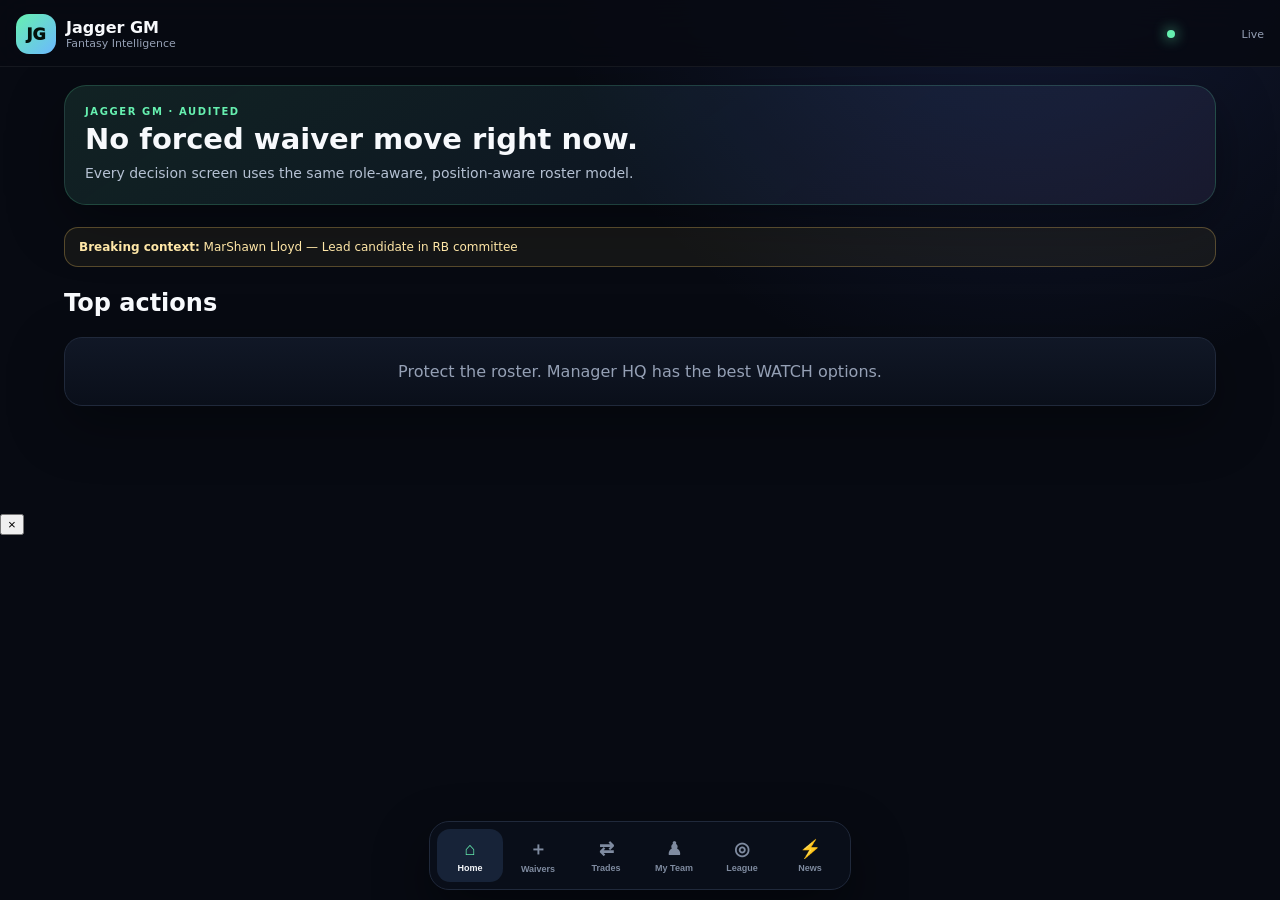
==== v3/index.html @ 691ece44 "Publish v5.7 audited stat display" ====
<!doctype html><html lang="en"><head><meta charset="utf-8"><meta name="viewport" content="width=device-width,initial-scale=1,viewport-fit=cover"><meta name="theme-color" content="#070a12"><meta name="apple-mobile-web-app-capable" content="yes"><meta name="apple-mobile-web-app-status-bar-style" content="black-translucent"><meta http-equiv="Cache-Control" content="no-cache, no-store, must-revalidate"><title>Jagger GM</title><link rel="stylesheet" href="styles.css?v=5.7"><style>.badge{white-space:nowrap}a.chip{text-decoration:none}.status span{min-width:82px;text-align:right}.dock button{touch-action:manipulation;-webkit-tap-highlight-color:transparent}.dd-source{font-size:9px;color:#66768d;margin-top:6px}</style></head><body><div id="app"><header class="top"><div class="brand"><div class="mark">JG</div><div><strong>Jagger GM</strong><span id="leagueName">Fantasy Intelligence</span></div></div><div class="status" id="liveStatus"><i></i><span>Refreshing</span></div></header><main id="view"><section class="hero"><div class="eyebrow">Loading live league intelligence</div><h1>Refreshing your league…</h1><p>Getting the newest published snapshot before recommendations load.</p></section></main><nav class="dock" id="dock"><button data-tab="home" class="active"><b>⌂</b><span>Home</span></button><button data-tab="waivers"><b>＋</b><span>Waivers</span></button><button data-tab="trades"><b>⇄</b><span>Trades</span></button><button data-tab="team"><b>♟</b><span>My Team</span></button><button data-tab="league"><b>◎</b><span>League</span></button><button data-tab="news"><b>⚡</b><span>News</span></button></nav></div><aside id="sheet" class="sheet"><div class="sheet-grab"></div><button class="sheet-close" id="sheetClose">×</button><div id="sheetBody"></div></aside><div id="shade" class="shade"></div><script src="boot.js?v=5.7"></script></body></html>
---- v3/styles.css ----
:root{--bg:#070a12;--panel:#0d1220;--panel2:#111827;--line:#20293b;--text:#f7f9fc;--muted:#95a0b5;--green:#66f0b0;--blue:#6cb8ff;--amber:#ffd166;--red:#ff7b86;--purple:#b89cff;--shadow:0 18px 55px rgba(0,0,0,.35)}*{box-sizing:border-box}html,body{margin:0;background:radial-gradient(circle at 80% -10%,rgba(86,116,255,.16),transparent 34%),var(--bg);color:var(--text);font-family:Inter,ui-sans-serif,system-ui,-apple-system,BlinkMacSystemFont,"Segoe UI",sans-serif}body{min-height:100vh}.top{position:sticky;top:0;z-index:20;display:flex;align-items:center;justify-content:space-between;padding:14px 16px calc(12px + env(safe-area-inset-top));background:rgba(7,10,18,.86);backdrop-filter:blur(18px);border-bottom:1px solid rgba(255,255,255,.06)}.brand{display:flex;align-items:center;gap:10px}.mark{width:40px;height:40px;border-radius:13px;background:linear-gradient(135deg,var(--green),var(--blue));display:grid;place-items:center;color:#03110b;font-weight:1000}.brand strong,.brand span{display:block}.brand strong{font-size:16px}.brand span{font-size:11px;color:var(--muted)}.status{display:flex;gap:7px;align-items:center;color:var(--muted);font-size:11px}.status i{width:8px;height:8px;border-radius:50%;background:var(--green);box-shadow:0 0 14px var(--green)}main{padding:18px 14px 108px;max-width:1180px;margin:auto}.hero{padding:20px;border-radius:22px;border:1px solid rgba(102,240,176,.18);background:linear-gradient(145deg,rgba(102,240,176,.11),rgba(108,184,255,.07) 55%,rgba(184,156,255,.08));box-shadow:var(--shadow)}.eyebrow{font-size:10px;text-transform:uppercase;letter-spacing:.16em;font-weight:900;color:var(--green)}h1,h2,h3,p{margin-top:0}.hero h1{font-size:29px;line-height:1.05;margin:7px 0 9px}.hero p{color:#b5c1d3;font-size:14px;line-height:1.5;margin-bottom:0}.metrics{display:grid;grid-template-columns:repeat(4,minmax(0,1fr));gap:10px;margin-top:14px}.metric,.card{background:linear-gradient(180deg,rgba(17,24,39,.96),rgba(10,15,26,.98));border:1px solid var(--line);border-radius:18px;box-shadow:var(--shadow)}.metric{padding:14px}.metric span{display:block;color:var(--muted);font-size:10px;text-transform:uppercase}.metric b{display:block;font-size:24px;margin-top:5px}.section{margin-top:22px}.section-head{margin-bottom:10px}.section-head h2{margin:0;font-size:19px}.section-head p{color:var(--muted);font-size:12px}.card{padding:16px}.action{border-color:#28415a}.action+.action{margin-top:10px}.action-top{display:flex;justify-content:space-between;gap:12px}.action h3{margin:4px 0 3px;font-size:17px}.badge{font-size:10px;font-weight:900;border-radius:999px;padding:6px 9px;height:max-content}.badge.claim{background:var(--green);color:#04110b}.badge.watch{background:var(--amber);color:#211900}.badge.pass{background:#1c2635;color:#9aabc0}.badge.trade{background:var(--purple);color:#150d22}.reason{color:#aebbd0;font-size:12px;line-height:1.45}.minirow{display:flex;gap:7px;flex-wrap:wrap;margin-top:10px}.chip{padding:6px 8px;border-radius:9px;background:#141d2c;color:#b9c7d8;font-size:11px}.chip.good{color:var(--green);background:rgba(102,240,176,.08)}.chip.bad{color:var(--red);background:rgba(255,123,134,.08)}.grid{display:grid;gap:10px}.grid.two{grid-template-columns:repeat(2,minmax(0,1fr))}.player-row{display:flex;align-items:center;justify-content:space-between;gap:10px}.player-main{display:flex;gap:10px;align-items:center;min-width:0}.pos{min-width:36px;text-align:center;padding:5px 6px;border-radius:9px;background:#172336;color:#9fc2e6;font-size:10px;font-weight:900}.player-main strong{display:block}.player-main small{display:block;color:var(--muted);margin-top:2px}.score{font-size:19px;font-weight:900}.list{display:grid;gap:9px}.controls{display:flex;gap:8px;flex-wrap:wrap}.control{background:#0d1522;border:1px solid var(--line);color:var(--text);padding:10px 11px;border-radius:11px}.search{flex:1;min-width:190px}.table{overflow:auto;border:1px solid var(--line);border-radius:16px}.table table{width:100%;border-collapse:collapse;min-width:760px;background:#0b111d}.table th,.table td{padding:11px;border-bottom:1px solid #1a2433;text-align:left;font-size:12px}.dock{position:fixed;left:50%;bottom:10px;transform:translateX(-50%);z-index:25;display:flex;gap:2px;padding:7px;background:rgba(10,15,26,.94);border:1px solid var(--line);border-radius:20px;backdrop-filter:blur(18px);box-shadow:0 22px 55px rgba(0,0,0,.45);max-width:calc(100vw - 18px);overflow:auto}.dock button{border:0;background:transparent;color:#7f8ba0;padding:8px 12px;border-radius:13px;min-width:66px}.dock button b,.dock button span{display:block}.dock button b{font-size:18px}.dock button span{font-size:9px;margin-top:3px;font-weight:800}.dock button.active{background:#172338;color:var(--text)}.dock button.active b{color:var(--green)}.tradebox{display:grid;grid-template-columns:1fr auto 1fr;gap:9px;align-items:center;margin-top:11px}.side{padding:11px;border-radius:13px;background:#0c1522;border:1px solid #1c2b3e}.arrow{color:var(--green);font-size:20px}.empty{padding:24px;text-align:center;color:var(--muted)}.warning{border:1px solid rgba(255,209,102,.28);background:rgba(255,209,102,.06);color:#ffe7a7;padding:12px 14px;border-radius:14px;font-size:12px;margin-bottom:12px}.decision-details{margin-top:14px;border-top:1px solid #203048;padding-top:13px}.dd-head{display:flex;justify-content:space-between;gap:10px;align-items:center;margin-bottom:9px}.dd-head b{font-size:13px}.dd-head span{font-size:10px;color:var(--muted)}.dd-compare{display:grid;grid-template-columns:1fr 1fr;gap:8px}.dd-player{border:1px solid #1d2c40;background:#09111d;border-radius:14px;padding:10px}.dd-title span{display:block;color:var(--muted);font-size:9px;font-weight:900;letter-spacing:.08em}.dd-title strong{display:block;font-size:13px;margin-top:2px}.dd-grid{display:grid;grid-template-columns:1fr 1fr;gap:5px;margin-top:9px}.dd-cell{background:#111b2a;border-radius:8px;padding:7px}.dd-cell small{display:block;color:#8090a7;font-size:8px;text-transform:uppercase}.dd-cell b{display:block;font-size:12px;margin-top:2px}.dd-cell.key{background:rgba(102,240,176,.09)}.dd-cell.key b{color:var(--green);font-size:14px}.dd-role{margin-top:8px;padding:8px;border-radius:9px;background:rgba(255,209,102,.07);color:#ffe3a0;font-size:10px;line-height:1.35}.dd-role span{color:#c9b987}@media(max-width:760px){.metrics{grid-template-columns:repeat(2,minmax(0,1fr))}.grid.two{grid-template-columns:1fr}.hero h1{font-size:25px}.tradebox{grid-template-columns:1fr}.arrow{transform:rotate(90deg);text-align:center}.dock{width:calc(100vw - 18px);justify-content:flex-start}.dock button{flex:1;min-width:58px;padding:8px 7px}.dd-compare{grid-template-columns:1fr}.dd-grid{grid-template-columns:repeat(3,minmax(0,1fr))}}
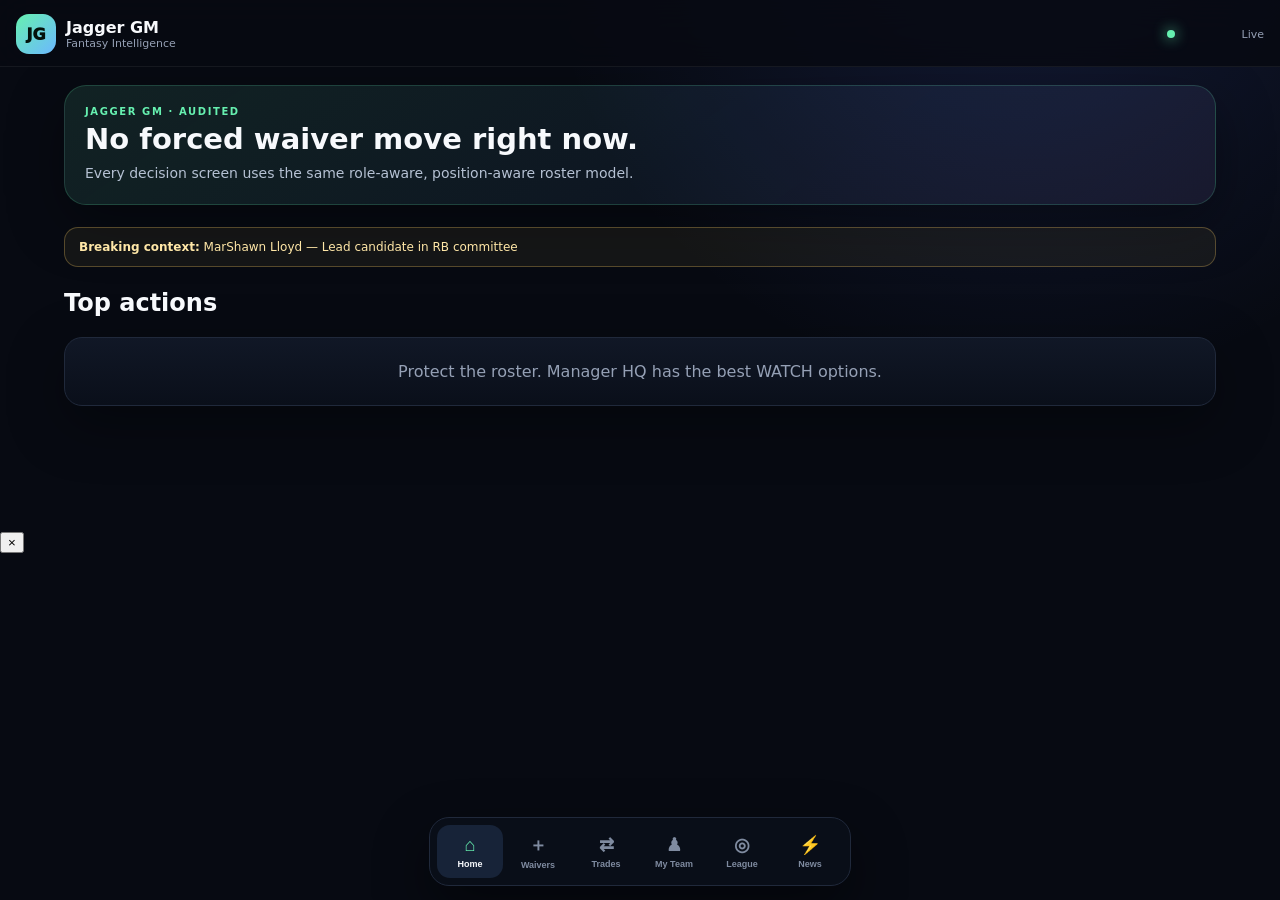
==== commit d40d4638: "Publish iPhone-safe footer v6.1" ====
--- a/v3/index.html
+++ b/v3/index.html
@@ -1 +1 @@
-<!doctype html><html lang="en"><head><meta charset="utf-8"><meta name="viewport" content="width=device-width,initial-scale=1,viewport-fit=cover"><meta name="theme-color" content="#070a12"><meta name="apple-mobile-web-app-capable" content="yes"><meta name="apple-mobile-web-app-status-bar-style" content="black-translucent"><meta http-equiv="Cache-Control" content="no-cache, no-store, must-revalidate"><title>Jagger GM</title><link rel="stylesheet" href="styles.css?v=5.7"><style>.badge{white-space:nowrap}a.chip{text-decoration:none}.status span{min-width:82px;text-align:right}.dock button{touch-action:manipulation;-webkit-tap-highlight-color:transparent}.dd-source{font-size:9px;color:#66768d;margin-top:6px}</style></head><body><div id="app"><header class="top"><div class="brand"><div class="mark">JG</div><div><strong>Jagger GM</strong><span id="leagueName">Fantasy Intelligence</span></div></div><div class="status" id="liveStatus"><i></i><span>Refreshing</span></div></header><main id="view"><section class="hero"><div class="eyebrow">Loading live league intelligence</div><h1>Refreshing your league…</h1><p>Getting the newest published snapshot before recommendations load.</p></section></main><nav class="dock" id="dock"><button data-tab="home" class="active"><b>⌂</b><span>Home</span></button><button data-tab="waivers"><b>＋</b><span>Waivers</span></button><button data-tab="trades"><b>⇄</b><span>Trades</span></button><button data-tab="team"><b>♟</b><span>My Team</span></button><button data-tab="league"><b>◎</b><span>League</span></button><button data-tab="news"><b>⚡</b><span>News</span></button></nav></div><aside id="sheet" class="sheet"><div class="sheet-grab"></div><button class="sheet-close" id="sheetClose">×</button><div id="sheetBody"></div></aside><div id="shade" class="shade"></div><script src="boot.js?v=5.7"></script></body></html>+<!doctype html><html lang="en"><head><meta charset="utf-8"><meta name="viewport" content="width=device-width,initial-scale=1,viewport-fit=cover,interactive-widget=resizes-content"><meta name="theme-color" content="#070a12"><meta name="apple-mobile-web-app-capable" content="yes"><meta name="apple-mobile-web-app-status-bar-style" content="black-translucent"><meta http-equiv="Cache-Control" content="no-cache, no-store, must-revalidate"><title>Jagger GM</title><link rel="stylesheet" href="styles.css?v=6.1"><style>.badge{white-space:nowrap}a.chip{text-decoration:none}.status span{min-width:82px;text-align:right}.dock button{touch-action:manipulation;-webkit-tap-highlight-color:transparent}.dd-source{font-size:9px;color:#66768d;margin-top:6px}.waiver-drops{margin-top:14px;border-top:1px solid #203048;padding-top:12px}.waiver-drop{display:grid;grid-template-columns:1fr auto;gap:3px 10px;padding:9px 0;border-bottom:1px solid #182334}.waiver-drop span{font-size:10px;color:#ffd166;text-align:right}.waiver-drop small{grid-column:1/-1;color:#8594aa}.waiver-prospect .score{color:#66f0b0}</style></head><body><div id="app"><header class="top"><div class="brand"><div class="mark">JG</div><div><strong>Jagger GM</strong><span id="leagueName">Fantasy Intelligence</span></div></div><div class="status" id="liveStatus"><i></i><span>Refreshing</span></div></header><main id="view"><section class="hero"><div class="eyebrow">Loading live league intelligence</div><h1>Refreshing your league…</h1><p>Getting the newest published snapshot before recommendations load.</p></section></main><nav class="dock" id="dock"><button data-tab="home" class="active"><b>⌂</b><span>Home</span></button><button data-tab="waivers"><b>＋</b><span>Waivers</span></button><button data-tab="trades"><b>⇄</b><span>Trades</span></button><button data-tab="team"><b>♟</b><span>My Team</span></button><button data-tab="league"><b>◎</b><span>League</span></button><button data-tab="news"><b>⚡</b><span>News</span></button></nav></div><aside id="sheet" class="sheet"><div class="sheet-grab"></div><button class="sheet-close" id="sheetClose">×</button><div id="sheetBody"></div></aside><div id="shade" class="shade"></div><script src="boot.js?v=6.0"></script></body></html>
--- a/v3/styles.css
+++ b/v3/styles.css
@@ -1 +1 @@
-:root{--bg:#070a12;--panel:#0d1220;--panel2:#111827;--line:#20293b;--text:#f7f9fc;--muted:#95a0b5;--green:#66f0b0;--blue:#6cb8ff;--amber:#ffd166;--red:#ff7b86;--purple:#b89cff;--shadow:0 18px 55px rgba(0,0,0,.35)}*{box-sizing:border-box}html,body{margin:0;background:radial-gradient(circle at 80% -10%,rgba(86,116,255,.16),transparent 34%),var(--bg);color:var(--text);font-family:Inter,ui-sans-serif,system-ui,-apple-system,BlinkMacSystemFont,"Segoe UI",sans-serif}body{min-height:100vh}.top{position:sticky;top:0;z-index:20;display:flex;align-items:center;justify-content:space-between;padding:14px 16px calc(12px + env(safe-area-inset-top));background:rgba(7,10,18,.86);backdrop-filter:blur(18px);border-bottom:1px solid rgba(255,255,255,.06)}.brand{display:flex;align-items:center;gap:10px}.mark{width:40px;height:40px;border-radius:13px;background:linear-gradient(135deg,var(--green),var(--blue));display:grid;place-items:center;color:#03110b;font-weight:1000}.brand strong,.brand span{display:block}.brand strong{font-size:16px}.brand span{font-size:11px;color:var(--muted)}.status{display:flex;gap:7px;align-items:center;color:var(--muted);font-size:11px}.status i{width:8px;height:8px;border-radius:50%;background:var(--green);box-shadow:0 0 14px var(--green)}main{padding:18px 14px 108px;max-width:1180px;margin:auto}.hero{padding:20px;border-radius:22px;border:1px solid rgba(102,240,176,.18);background:linear-gradient(145deg,rgba(102,240,176,.11),rgba(108,184,255,.07) 55%,rgba(184,156,255,.08));box-shadow:var(--shadow)}.eyebrow{font-size:10px;text-transform:uppercase;letter-spacing:.16em;font-weight:900;color:var(--green)}h1,h2,h3,p{margin-top:0}.hero h1{font-size:29px;line-height:1.05;margin:7px 0 9px}.hero p{color:#b5c1d3;font-size:14px;line-height:1.5;margin-bottom:0}.metrics{display:grid;grid-template-columns:repeat(4,minmax(0,1fr));gap:10px;margin-top:14px}.metric,.card{background:linear-gradient(180deg,rgba(17,24,39,.96),rgba(10,15,26,.98));border:1px solid var(--line);border-radius:18px;box-shadow:var(--shadow)}.metric{padding:14px}.metric span{display:block;color:var(--muted);font-size:10px;text-transform:uppercase}.metric b{display:block;font-size:24px;margin-top:5px}.section{margin-top:22px}.section-head{margin-bottom:10px}.section-head h2{margin:0;font-size:19px}.section-head p{color:var(--muted);font-size:12px}.card{padding:16px}.action{border-color:#28415a}.action+.action{margin-top:10px}.action-top{display:flex;justify-content:space-between;gap:12px}.action h3{margin:4px 0 3px;font-size:17px}.badge{font-size:10px;font-weight:900;border-radius:999px;padding:6px 9px;height:max-content}.badge.claim{background:var(--green);color:#04110b}.badge.watch{background:var(--amber);color:#211900}.badge.pass{background:#1c2635;color:#9aabc0}.badge.trade{background:var(--purple);color:#150d22}.reason{color:#aebbd0;font-size:12px;line-height:1.45}.minirow{display:flex;gap:7px;flex-wrap:wrap;margin-top:10px}.chip{padding:6px 8px;border-radius:9px;background:#141d2c;color:#b9c7d8;font-size:11px}.chip.good{color:var(--green);background:rgba(102,240,176,.08)}.chip.bad{color:var(--red);background:rgba(255,123,134,.08)}.grid{display:grid;gap:10px}.grid.two{grid-template-columns:repeat(2,minmax(0,1fr))}.player-row{display:flex;align-items:center;justify-content:space-between;gap:10px}.player-main{display:flex;gap:10px;align-items:center;min-width:0}.pos{min-width:36px;text-align:center;padding:5px 6px;border-radius:9px;background:#172336;color:#9fc2e6;font-size:10px;font-weight:900}.player-main strong{display:block}.player-main small{display:block;color:var(--muted);margin-top:2px}.score{font-size:19px;font-weight:900}.list{display:grid;gap:9px}.controls{display:flex;gap:8px;flex-wrap:wrap}.control{background:#0d1522;border:1px solid var(--line);color:var(--text);padding:10px 11px;border-radius:11px}.search{flex:1;min-width:190px}.table{overflow:auto;border:1px solid var(--line);border-radius:16px}.table table{width:100%;border-collapse:collapse;min-width:760px;background:#0b111d}.table th,.table td{padding:11px;border-bottom:1px solid #1a2433;text-align:left;font-size:12px}.dock{position:fixed;left:50%;bottom:10px;transform:translateX(-50%);z-index:25;display:flex;gap:2px;padding:7px;background:rgba(10,15,26,.94);border:1px solid var(--line);border-radius:20px;backdrop-filter:blur(18px);box-shadow:0 22px 55px rgba(0,0,0,.45);max-width:calc(100vw - 18px);overflow:auto}.dock button{border:0;background:transparent;color:#7f8ba0;padding:8px 12px;border-radius:13px;min-width:66px}.dock button b,.dock button span{display:block}.dock button b{font-size:18px}.dock button span{font-size:9px;margin-top:3px;font-weight:800}.dock button.active{background:#172338;color:var(--text)}.dock button.active b{color:var(--green)}.tradebox{display:grid;grid-template-columns:1fr auto 1fr;gap:9px;align-items:center;margin-top:11px}.side{padding:11px;border-radius:13px;background:#0c1522;border:1px solid #1c2b3e}.arrow{color:var(--green);font-size:20px}.empty{padding:24px;text-align:center;color:var(--muted)}.warning{border:1px solid rgba(255,209,102,.28);background:rgba(255,209,102,.06);color:#ffe7a7;padding:12px 14px;border-radius:14px;font-size:12px;margin-bottom:12px}.decision-details{margin-top:14px;border-top:1px solid #203048;padding-top:13px}.dd-head{display:flex;justify-content:space-between;gap:10px;align-items:center;margin-bottom:9px}.dd-head b{font-size:13px}.dd-head span{font-size:10px;color:var(--muted)}.dd-compare{display:grid;grid-template-columns:1fr 1fr;gap:8px}.dd-player{border:1px solid #1d2c40;background:#09111d;border-radius:14px;padding:10px}.dd-title span{display:block;color:var(--muted);font-size:9px;font-weight:900;letter-spacing:.08em}.dd-title strong{display:block;font-size:13px;margin-top:2px}.dd-grid{display:grid;grid-template-columns:1fr 1fr;gap:5px;margin-top:9px}.dd-cell{background:#111b2a;border-radius:8px;padding:7px}.dd-cell small{display:block;color:#8090a7;font-size:8px;text-transform:uppercase}.dd-cell b{display:block;font-size:12px;margin-top:2px}.dd-cell.key{background:rgba(102,240,176,.09)}.dd-cell.key b{color:var(--green);font-size:14px}.dd-role{margin-top:8px;padding:8px;border-radius:9px;background:rgba(255,209,102,.07);color:#ffe3a0;font-size:10px;line-height:1.35}.dd-role span{color:#c9b987}@media(max-width:760px){.metrics{grid-template-columns:repeat(2,minmax(0,1fr))}.grid.two{grid-template-columns:1fr}.hero h1{font-size:25px}.tradebox{grid-template-columns:1fr}.arrow{transform:rotate(90deg);text-align:center}.dock{width:calc(100vw - 18px);justify-content:flex-start}.dock button{flex:1;min-width:58px;padding:8px 7px}.dd-compare{grid-template-columns:1fr}.dd-grid{grid-template-columns:repeat(3,minmax(0,1fr))}}+:root{--bg:#070a12;--panel:#0d1220;--panel2:#111827;--line:#20293b;--text:#f7f9fc;--muted:#95a0b5;--green:#66f0b0;--blue:#6cb8ff;--amber:#ffd166;--red:#ff7b86;--purple:#b89cff;--shadow:0 18px 55px rgba(0,0,0,.35)}*{box-sizing:border-box}html,body{margin:0;background:radial-gradient(circle at 80% -10%,rgba(86,116,255,.16),transparent 34%),var(--bg);color:var(--text);font-family:Inter,ui-sans-serif,system-ui,-apple-system,BlinkMacSystemFont,"Segoe UI",sans-serif}body{min-height:100vh}.top{position:sticky;top:0;z-index:20;display:flex;align-items:center;justify-content:space-between;padding:14px 16px calc(12px + env(safe-area-inset-top));background:rgba(7,10,18,.86);backdrop-filter:blur(18px);border-bottom:1px solid rgba(255,255,255,.06)}.brand{display:flex;align-items:center;gap:10px}.mark{width:40px;height:40px;border-radius:13px;background:linear-gradient(135deg,var(--green),var(--blue));display:grid;place-items:center;color:#03110b;font-weight:1000}.brand strong,.brand span{display:block}.brand strong{font-size:16px}.brand span{font-size:11px;color:var(--muted)}.status{display:flex;gap:7px;align-items:center;color:var(--muted);font-size:11px}.status i{width:8px;height:8px;border-radius:50%;background:var(--green);box-shadow:0 0 14px var(--green)}main{padding:18px 14px 126px;max-width:1180px;margin:auto}.hero{padding:20px;border-radius:22px;border:1px solid rgba(102,240,176,.18);background:linear-gradient(145deg,rgba(102,240,176,.11),rgba(108,184,255,.07) 55%,rgba(184,156,255,.08));box-shadow:var(--shadow)}.eyebrow{font-size:10px;text-transform:uppercase;letter-spacing:.16em;font-weight:900;color:var(--green)}h1,h2,h3,p{margin-top:0}.hero h1{font-size:29px;line-height:1.05;margin:7px 0 9px}.hero p{color:#b5c1d3;font-size:14px;line-height:1.5;margin-bottom:0}.metrics{display:grid;grid-template-columns:repeat(4,minmax(0,1fr));gap:10px;margin-top:14px}.metric,.card{background:linear-gradient(180deg,rgba(17,24,39,.96),rgba(10,15,26,.98));border:1px solid var(--line);border-radius:18px;box-shadow:var(--shadow)}.metric{padding:14px}.metric span{display:block;color:var(--muted);font-size:10px;text-transform:uppercase}.metric b{display:block;font-size:24px;margin-top:5px}.section{margin-top:22px}.section-head{margin-bottom:10px}.section-head h2{margin:0;font-size:19px}.section-head p{color:var(--muted);font-size:12px}.card{padding:16px}.action{border-color:#28415a}.action+.action{margin-top:10px}.action-top{display:flex;justify-content:space-between;gap:12px}.action h3{margin:4px 0 3px;font-size:17px}.badge{font-size:10px;font-weight:900;border-radius:999px;padding:6px 9px;height:max-content}.badge.claim{background:var(--green);color:#04110b}.badge.watch{background:var(--amber);color:#211900}.badge.pass{background:#1c2635;color:#9aabc0}.badge.trade{background:var(--purple);color:#150d22}.reason{color:#aebbd0;font-size:12px;line-height:1.45}.minirow{display:flex;gap:7px;flex-wrap:wrap;margin-top:10px}.chip{padding:6px 8px;border-radius:9px;background:#141d2c;color:#b9c7d8;font-size:11px}.chip.good{color:var(--green);background:rgba(102,240,176,.08)}.chip.bad{color:var(--red);background:rgba(255,123,134,.08)}.grid{display:grid;gap:10px}.grid.two{grid-template-columns:repeat(2,minmax(0,1fr))}.player-row{display:flex;align-items:center;justify-content:space-between;gap:10px}.player-main{display:flex;gap:10px;align-items:center;min-width:0}.pos{min-width:36px;text-align:center;padding:5px 6px;border-radius:9px;background:#172336;color:#9fc2e6;font-size:10px;font-weight:900}.player-main strong{display:block}.player-main small{display:block;color:var(--muted);margin-top:2px}.score{font-size:19px;font-weight:900}.list{display:grid;gap:9px}.controls{display:flex;gap:8px;flex-wrap:wrap}.control{background:#0d1522;border:1px solid var(--line);color:var(--text);padding:10px 11px;border-radius:11px}.search{flex:1;min-width:190px}.table{overflow:auto;border:1px solid var(--line);border-radius:16px}.table table{width:100%;border-collapse:collapse;min-width:760px;background:#0b111d}.table th,.table td{padding:11px;border-bottom:1px solid #1a2433;text-align:left;font-size:12px}.dock{position:fixed;left:50%;bottom:calc(14px + env(safe-area-inset-bottom));transform:translateX(-50%);z-index:60;display:flex;gap:2px;padding:7px;background:rgba(10,15,26,.96);border:1px solid var(--line);border-radius:20px;backdrop-filter:blur(18px);box-shadow:0 22px 55px rgba(0,0,0,.45);max-width:calc(100vw - 18px);overflow:auto}.dock button{border:0;background:transparent;color:#7f8ba0;padding:8px 12px;border-radius:13px;min-width:66px}.dock button b,.dock button span{display:block}.dock button b{font-size:18px}.dock button span{font-size:9px;margin-top:3px;font-weight:800}.dock button.active{background:#172338;color:var(--text)}.dock button.active b{color:var(--green)}.tradebox{display:grid;grid-template-columns:1fr auto 1fr;gap:9px;align-items:center;margin-top:11px}.side{padding:11px;border-radius:13px;background:#0c1522;border:1px solid #1c2b3e}.arrow{color:var(--green);font-size:20px}.empty{padding:24px;text-align:center;color:var(--muted)}.warning{border:1px solid rgba(255,209,102,.28);background:rgba(255,209,102,.06);color:#ffe7a7;padding:12px 14px;border-radius:14px;font-size:12px;margin-bottom:12px}.decision-details{margin-top:14px;border-top:1px solid #203048;padding-top:13px}.dd-head{display:flex;justify-content:space-between;gap:10px;align-items:center;margin-bottom:9px}.dd-head b{font-size:13px}.dd-head span{font-size:10px;color:var(--muted)}.dd-compare{display:grid;grid-template-columns:1fr 1fr;gap:8px}.dd-player{border:1px solid #1d2c40;background:#09111d;border-radius:14px;padding:10px}.dd-title span{display:block;color:var(--muted);font-size:9px;font-weight:900;letter-spacing:.08em}.dd-title strong{display:block;font-size:13px;margin-top:2px}.dd-grid{display:grid;grid-template-columns:1fr 1fr;gap:5px;margin-top:9px}.dd-cell{background:#111b2a;border-radius:8px;padding:7px}.dd-cell small{display:block;color:#8090a7;font-size:8px;text-transform:uppercase}.dd-cell b{display:block;font-size:12px;margin-top:2px}.dd-cell.key{background:rgba(102,240,176,.09)}.dd-cell.key b{color:var(--green);font-size:14px}.dd-role{margin-top:8px;padding:8px;border-radius:9px;background:rgba(255,209,102,.07);color:#ffe3a0;font-size:10px;line-height:1.35}.dd-role span{color:#c9b987}@media(max-width:760px){main{padding-bottom:220px}.metrics{grid-template-columns:repeat(2,minmax(0,1fr))}.grid.two{grid-template-columns:1fr}.hero h1{font-size:25px}.tradebox{grid-template-columns:1fr}.arrow{transform:rotate(90deg);text-align:center}.dock{width:calc(100vw - 18px);justify-content:flex-start;bottom:calc(96px + env(safe-area-inset-bottom))}.dock button{flex:1;min-width:58px;padding:8px 7px}.dd-compare{grid-template-columns:1fr}.dd-grid{grid-template-columns:repeat(3,minmax(0,1fr))}}
